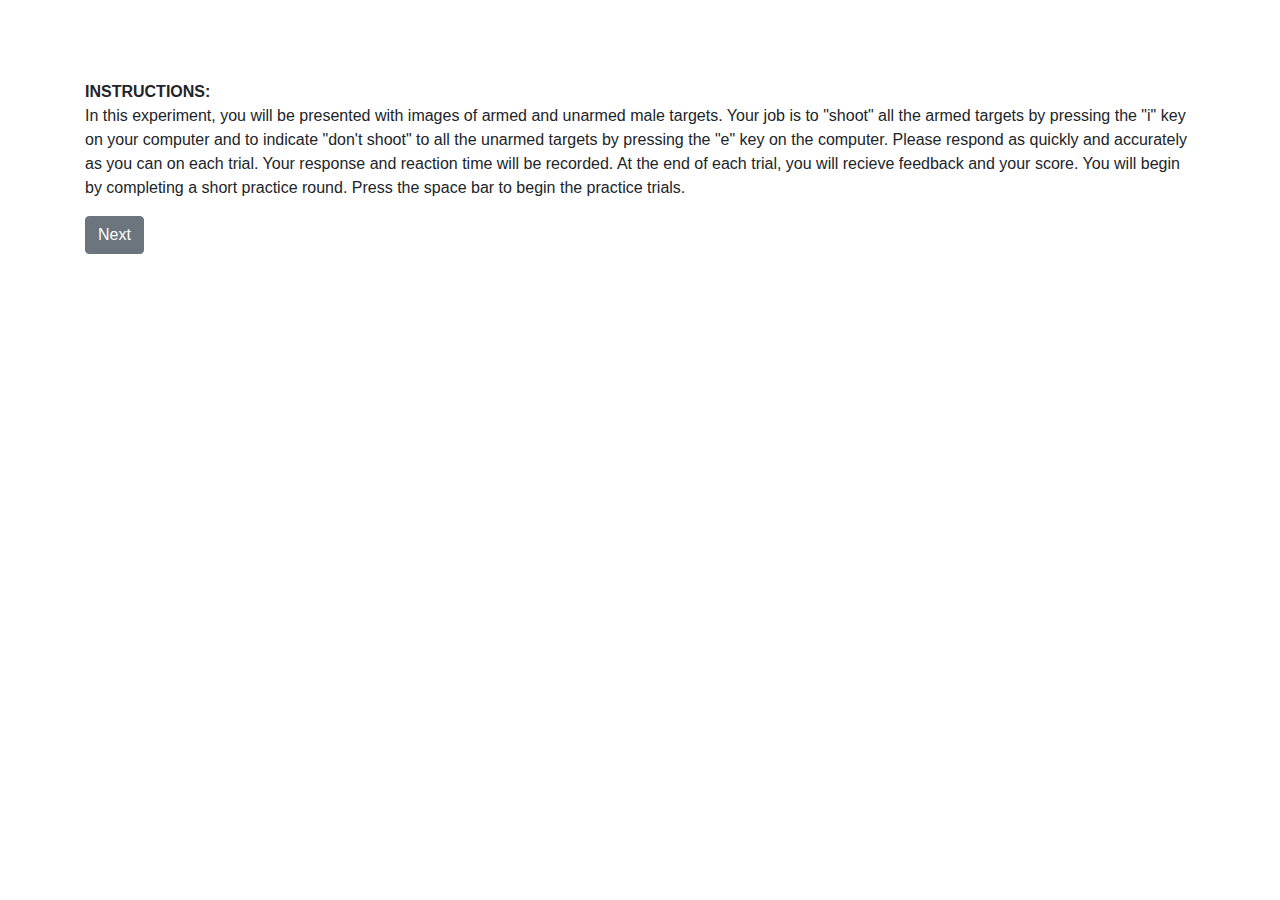
==== instructions.html @ a41c7293 "added consent, instructions, started css & js" ====
<!DOCTYPE html>
<html lang="en">
  <head>
    <meta charset="UTF-8" />
    <meta name="viewport" content="width=device-width, initial-scale=1.0" />
    <link
      rel="stylesheet"
      href="https://maxcdn.bootstrapcdn.com/bootstrap/4.0.0/css/bootstrap.min.css"
      integrity="sha384-Gn5384xqQ1aoWXA+058RXPxPg6fy4IWvTNh0E263XmFcJlSAwiGgFAW/dAiS6JXm"
      crossorigin="anonymous"
    />
    <link rel="stylesheet" type="text/css" href="./assets/css/style.css" />
    <script type="text/javascript" src="./assets/js/app.js"></script>
    <title>Understanding the Decision to Use Deadly Force</title>
  </head>
  <body>
    <div class="container">
      <div id="instructions">
        <div id="instructions-one">
          <p>
            <b class="font-weight-bold" style="display: block">INSTRUCTIONS: </b
            >In this experiment, you will be presented with images of armed and unarmed male targets. Your job is to "shoot" all the armed targets by pressing the "i" key on your computer and to indicate "don't shoot" to all the unarmed targets by pressing the "e" key on the computer. 

            Please respond as quickly and accurately as you can on each trial. Your response and reaction time will be recorded.
            
            At the end of each trial, you will recieve feedback and your score. 
            
            You will begin by completing a short practice round. 
            
            Press the space bar to begin the practice trials.
            
          </p>
        </div>
        <button
          type="button"
          id="instructions-button"
          class="btn btn-secondary"
        >
          Next
        </button>
      </div>
    </div>
  </body>
</html>
---- assets/css/style.css ----
body {
    padding-bottom: 5rem;
  }
  
  #rating-div {
    padding-top: 1rem;
    padding-bottom: 2rem;
  }

  #study-div {
    padding-top: 5rem;
  }

  #instructions {
    padding-top: 5rem;
  }
  
  #debrief {
    padding-top: 5rem;
  }
  
  #similar2 {
    display: none;
  }
  
  .rating-btn {
    border-radius: 4px;
  }
  
  .btn-outline-dark.focus, .btn-outline-dark:focus {
    box-shadow: none;
  }
  
  .btn-outline-dark:hover {
    color: #343a40;
    background-color: transparent;
  }
  
  .form-padding {
    padding-bottom: 40px;
  }

  #start-div {
    position: absolute;
    bottom: 0;
    width: 100%;
    height: 60px;
    line-height: 60px;
  }

  .visible {
    visibility: visible;
  }
  .invisible {
    visibility: hidden;
  }
  
  @media all and (max-width: 575px) {
  
    #similar {
      display: none;
    }
  
    #similar2 {
      display: block;
    }
  }
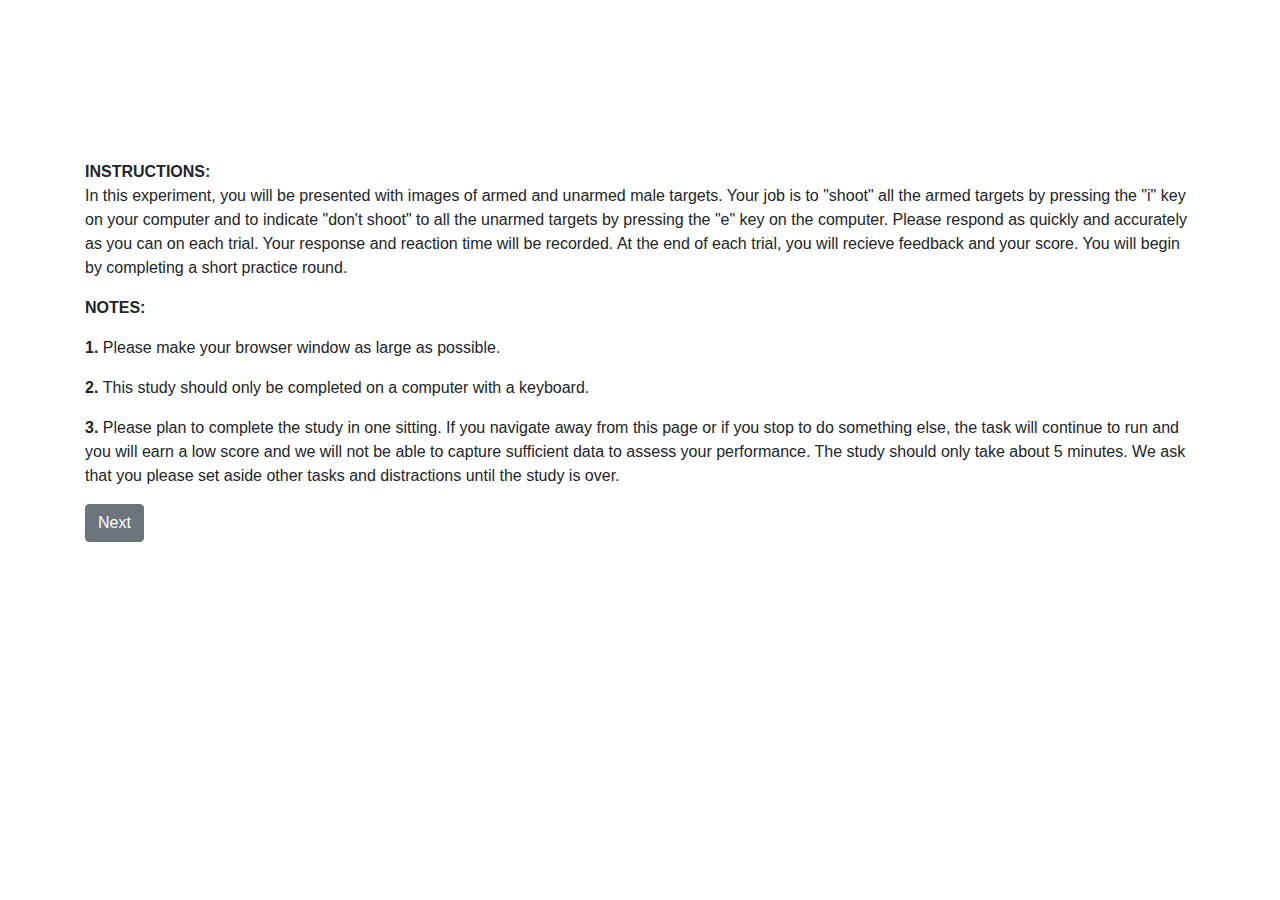
==== commit 5cf65473: "formatting fixes" ====
--- a/instructions.html
+++ b/instructions.html
@@ -19,16 +19,34 @@
         <div id="instructions-one">
           <p>
             <b class="font-weight-bold" style="display: block">INSTRUCTIONS: </b
-            >In this experiment, you will be presented with images of armed and unarmed male targets. Your job is to "shoot" all the armed targets by pressing the "i" key on your computer and to indicate "don't shoot" to all the unarmed targets by pressing the "e" key on the computer. 
-
-            Please respond as quickly and accurately as you can on each trial. Your response and reaction time will be recorded.
-            
-            At the end of each trial, you will recieve feedback and your score. 
-            
-            You will begin by completing a short practice round. 
-            
-            Press the space bar to begin the practice trials.
-            
+            >In this experiment, you will be presented with images of armed and
+            unarmed male targets. Your job is to "shoot" all the armed targets
+            by pressing the "i" key on your computer and to indicate "don't
+            shoot" to all the unarmed targets by pressing the "e" key on the
+            computer. Please respond as quickly and accurately as you can on
+            each trial. Your response and reaction time will be recorded. At the
+            end of each trial, you will recieve feedback and your score. You
+            will begin by completing a short practice round.
+          </p>
+          <p>
+            <b class="font-weight-bold" style="display: block">NOTES: </b>
+          </p>
+          <p>
+            <b class="font-weight-bold">1. </b>
+            Please make your browser window as large as possible.
+          </p>
+          <p>
+            <b class="font-weight-bold">2. </b>
+            This study should only be completed on a computer with a keyboard.
+          </p>
+          <p>
+            <b class="font-weight-bold">3. </b>
+            Please plan to complete the study in one sitting. If you navigate
+            away from this page or if you stop to do something else, the task
+            will continue to run and you will earn a low score and we will not
+            be able to capture sufficient data to assess your performance. The
+            study should only take about 5 minutes. We ask that you please set
+            aside other tasks and distractions until the study is over.
           </p>
         </div>
         <button
@@ -41,4 +59,4 @@
       </div>
     </div>
   </body>
-</html>+</html>
--- a/assets/css/style.css
+++ b/assets/css/style.css
@@ -1,67 +1,60 @@
+html {
+  position: relative;
+  min-height: 100%;
+}
+
 body {
-    padding-bottom: 5rem;
-  }
-  
-  #rating-div {
-    padding-top: 1rem;
-    padding-bottom: 2rem;
-  }
+  padding-bottom: 5rem;
+  padding-top: 5rem;
+}
 
-  #study-div {
-    padding-top: 5rem;
-  }
+#instructions {
+  padding-top: 5rem;
+}
 
-  #instructions {
-    padding-top: 5rem;
-  }
-  
-  #debrief {
-    padding-top: 5rem;
-  }
-  
-  #similar2 {
-    display: none;
-  }
-  
-  .rating-btn {
-    border-radius: 4px;
-  }
-  
-  .btn-outline-dark.focus, .btn-outline-dark:focus {
-    box-shadow: none;
-  }
-  
-  .btn-outline-dark:hover {
-    color: #343a40;
-    background-color: transparent;
-  }
-  
-  .form-padding {
-    padding-bottom: 40px;
-  }
+#debrief {
+  padding-top: 5rem;
+}
 
-  #start-div {
-    position: absolute;
-    bottom: 0;
-    width: 100%;
-    height: 60px;
-    line-height: 60px;
-  }
+.btn-outline-dark.focus,
+.btn-outline-dark:focus {
+  box-shadow: none;
+}
 
-  .visible {
-    visibility: visible;
-  }
-  .invisible {
-    visibility: hidden;
-  }
-  
-  @media all and (max-width: 575px) {
-  
-    #similar {
-      display: none;
-    }
-  
-    #similar2 {
-      display: block;
-    }
-  }+.btn-outline-dark:hover {
+  color: #343a40;
+  background-color: transparent;
+}
+
+.radio-card {
+  width: 100px;
+  height: 152.859px;
+}
+
+[type=radio] { 
+  position: absolute;
+  opacity: 0;
+  width: 0;
+  height: 0;
+}
+
+input[type=radio]:checked + label>img {
+  border: 1px solid #fff;
+  box-shadow: 0 0 3px 3px blue;
+}
+
+.visible {
+  display: block;
+}
+.invisible {
+  display: none;
+}
+
+/* .footer {
+  position: absolute;
+  bottom: 0;
+  width: 100%;
+  height: 10 rem;
+  line-height: 10 rem;
+
+} */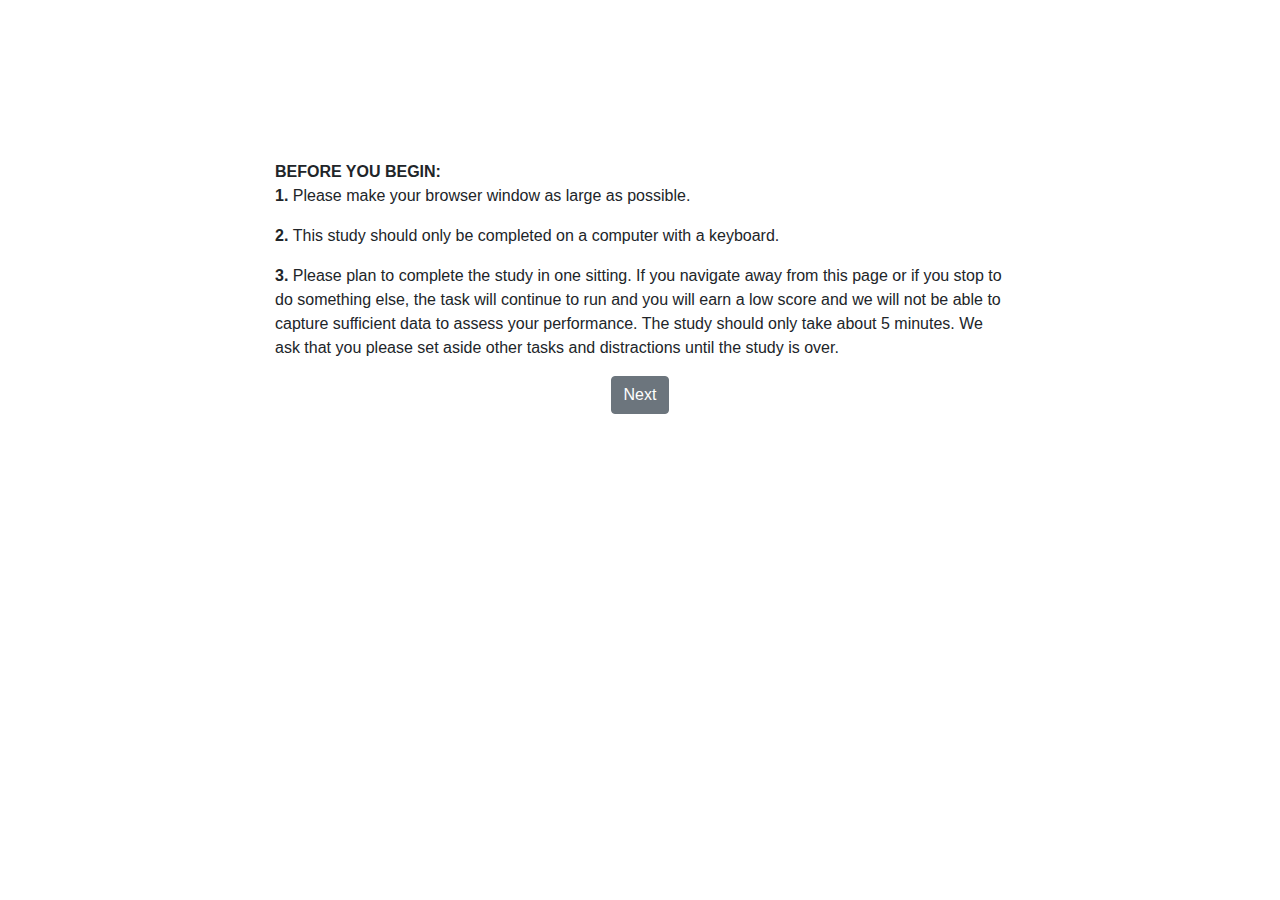
==== commit 79665b2c: "instructions changes" ====
--- a/instructions.html
+++ b/instructions.html
@@ -15,23 +15,12 @@
   </head>
   <body>
     <div class="container">
-      <div id="instructions">
-        <div id="instructions-one">
+      <div id="instructions" class="row justify-content-center">
+        <div id="instructions-one" class="col-8">
           <p>
-            <b class="font-weight-bold" style="display: block">INSTRUCTIONS: </b
-            >In this experiment, you will be presented with images of armed and
-            unarmed male targets. Your job is to "shoot" all the armed targets
-            by pressing the "i" key on your computer and to indicate "don't
-            shoot" to all the unarmed targets by pressing the "e" key on the
-            computer. Please respond as quickly and accurately as you can on
-            each trial. Your response and reaction time will be recorded. At the
-            end of each trial, you will recieve feedback and your score. You
-            will begin by completing a short practice round.
-          </p>
-          <p>
-            <b class="font-weight-bold" style="display: block">NOTES: </b>
-          </p>
-          <p>
+            <b class="font-weight-bold" style="display: block"
+              >BEFORE YOU BEGIN:
+            </b>
             <b class="font-weight-bold">1. </b>
             Please make your browser window as large as possible.
           </p>
@@ -49,6 +38,43 @@
             aside other tasks and distractions until the study is over.
           </p>
         </div>
+        <div id="instructions-two" class="invisible col-8">
+          <p>
+            <b class="font-weight-bold" style="display: block"
+              >INSTRUCTIONS:
+            </b>
+            In this experiment, you will be presented with images of male
+            targets. Your job is to decide whether the target is armed or
+            unarmed.
+          </p>
+          <p class="text-center">
+            If the target is ARMED press the “i” key on your keyboard.
+          </p>
+          <p class="text-center">
+            If the target is UNARMED press the “e” key on your keyboard.
+          </p>
+          <p>
+            Please respond as quickly and accurately as you can on each trial.
+            Your response and reaction time will be recorded.
+          </p>
+        </div>
+        <div id="instructions-three" class="invisible col-8">
+          <p>
+            <b class="font-weight-bold" style="display: block">SCORE: </b>
+            You will earn points and lose points depending on your responses. At
+            the end of each trial, you will receive feedback and points. You
+            will also see a running tally of your score.
+          </p>
+        </div>
+        <div id="instructions-four" class="invisible col-8">
+          <p class="text-center">
+            <b class="font-weight-bold" style="display: block"
+              >Please press the space bar to start the practice round.</b
+            >
+          </p>
+        </div>
+      </div>
+      <div class="row justify-content-center">
         <button
           type="button"
           id="instructions-button"
